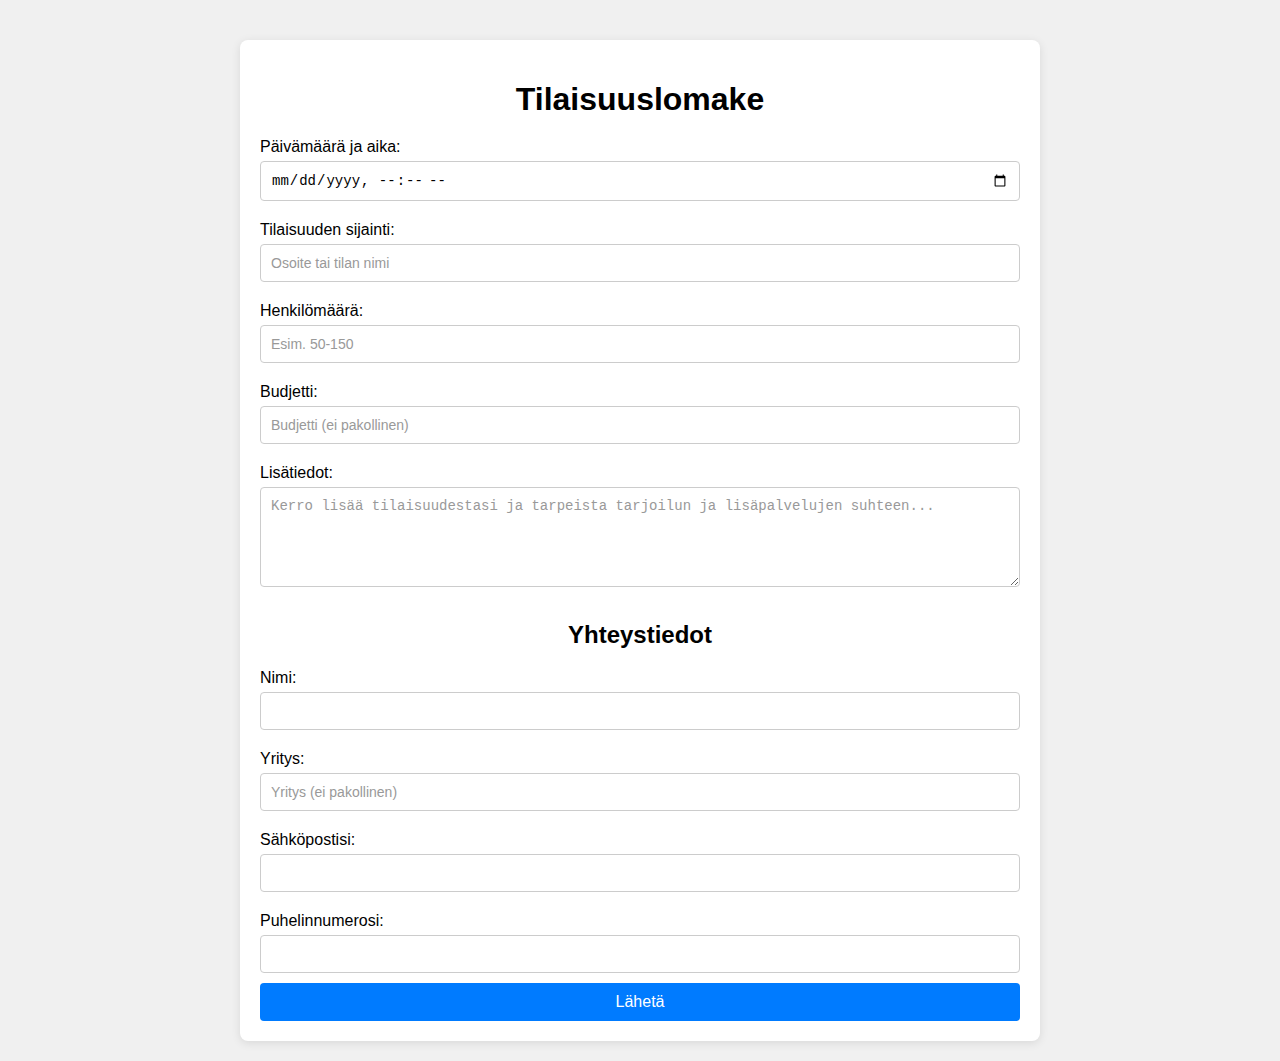
==== sivu.html @ f9675028 "index vaihto" ====
<!DOCTYPE html>
<html lang="fi">
<head>
    <meta charset="UTF-8">
    <meta name="viewport" content="width=device-width, initial-scale=1.0">
    <title>Catering</title>
    <link rel="stylesheet" href="styles.css">
</head>
<body>
    <header>

    </header>
    <div class="container">
        <form action="https://api.web3forms.com/submit" method="POST">
            <input type="hidden" name="access_key" value="134be8a9-e1a1-401d-bae4-b5cf44e2d135">
            
            <h1>Tilaisuuslomake</h1>
            
            <label for="event-date-time">Päivämäärä ja aika:</label>
            <input type="datetime-local" id="event-date-time" name="event-date-time" required>
            
            <label for="event-location">Tilaisuuden sijainti:</label>
            <input type="text" id="event-location" name="event-location" placeholder="Osoite tai tilan nimi" required>
            
            <label for="attendees">Henkilömäärä:</label>
            <input type="number" id="attendees" name="attendees" placeholder="Esim. 50-150" required>
            
            <label for="budget">Budjetti:</label>
            <input type="number" id="budget" name="budget" placeholder="Budjetti (ei pakollinen)">
            
            <label for="additional-info">Lisätiedot:</label>
            <textarea id="additional-info" name="additional-info" placeholder="Kerro lisää tilaisuudestasi ja tarpeista tarjoilun ja lisäpalvelujen suhteen..."></textarea>
            
            <h2>Yhteystiedot</h2>
            
            <label for="name">Nimi:</label>
            <input type="text" id="name" name="name" required>
            
            <label for="company">Yritys:</label>
            <input type="text" id="company" name="company" placeholder="Yritys (ei pakollinen)">
            
            <label for="email">Sähköpostisi:</label>
            <input type="email" id="email" name="email" required>
            
            <label for="phone">Puhelinnumerosi:</label>
            <input type="tel" id="phone" name="phone" required>
            
            <button type="submit">Lähetä</button>
        </form>
    </div>
</body>
</html>
---- styles.css ----
body {
    font-family: Arial, sans-serif;
    background-color: #f0f0f0;
    display: flex;
    flex-direction: column;
    align-items: center;
    margin: 0;
    padding: 20px;
    box-sizing: border-box;
}

header {
    width: 100%;
    display: flex;
    justify-content: center;
    align-items: center;
    margin-bottom: 20px;
}

.logo {
    max-width: 150px;
}

.container {
    display: flex;
    justify-content: center;
    width: 100%;
    max-width: 800px;
    box-sizing: border-box;
}

form {
    background-color: #fff;
    padding: 20px;
    border-radius: 8px;
    box-shadow: 0 2px 10px rgba(0, 0, 0, 0.1);
    width: 100%;
    box-sizing: border-box;
}

h1, h2 {
    text-align: center;
    margin-bottom: 20px;
}

label {
    display: block;
    margin-top: 10px;
}

input[type="text"],
input[type="datetime-local"],
input[type="number"],
input[type="email"],
input[type="tel"],
textarea {
    width: 100%;
    padding: 10px;
    margin-top: 5px;
    margin-bottom: 10px;
    border: 1px solid #ccc;
    border-radius: 4px;
    font-size: 14px;
    box-sizing: border-box;
}

input::placeholder,
textarea::placeholder {
    color: #999;
}

textarea {
    resize: vertical;
    min-height: 100px;
}

button {
    width: 100%;
    padding: 10px;
    background-color: #007bff;
    color: white;
    border: none;
    border-radius: 4px;
    cursor: pointer;
    font-size: 16px;
    box-sizing: border-box;
}

button:hover {
    background-color: #0056b3;
}

@media (max-width: 600px) {
    body {
        padding: 10px;
    }

    .logo {
        max-width: 100px;
    }

    form {
        padding: 15px;
    }

    input[type="text"],
    input[type="datetime-local"],
    input[type="number"],
    input[type="email"],
    input[type="tel"],
    textarea {
        padding: 8px;
        font-size: 12px;
    }

    button {
        padding: 8px;
        font-size: 14px;
    }
}
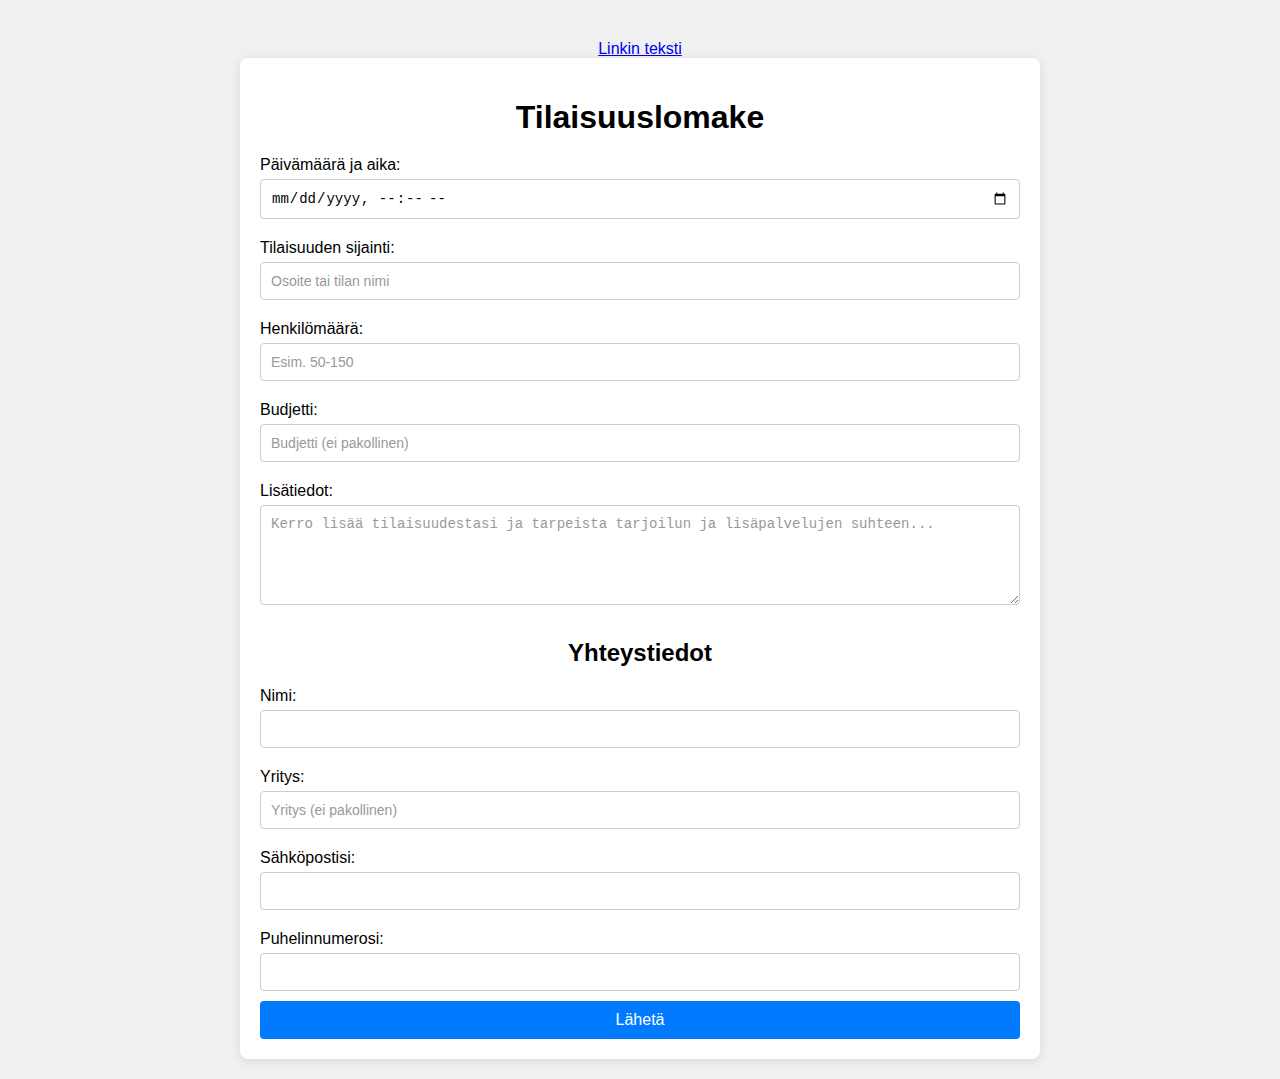
==== commit 34c01f14: "joo" ====
--- a/sivu.html
+++ b/sivu.html
@@ -10,6 +10,7 @@
     <header>
 
     </header>
+    <a href="index.html">Linkin teksti</a>
     <div class="container">
         <form action="https://api.web3forms.com/submit" method="POST">
             <input type="hidden" name="access_key" value="134be8a9-e1a1-401d-bae4-b5cf44e2d135">
